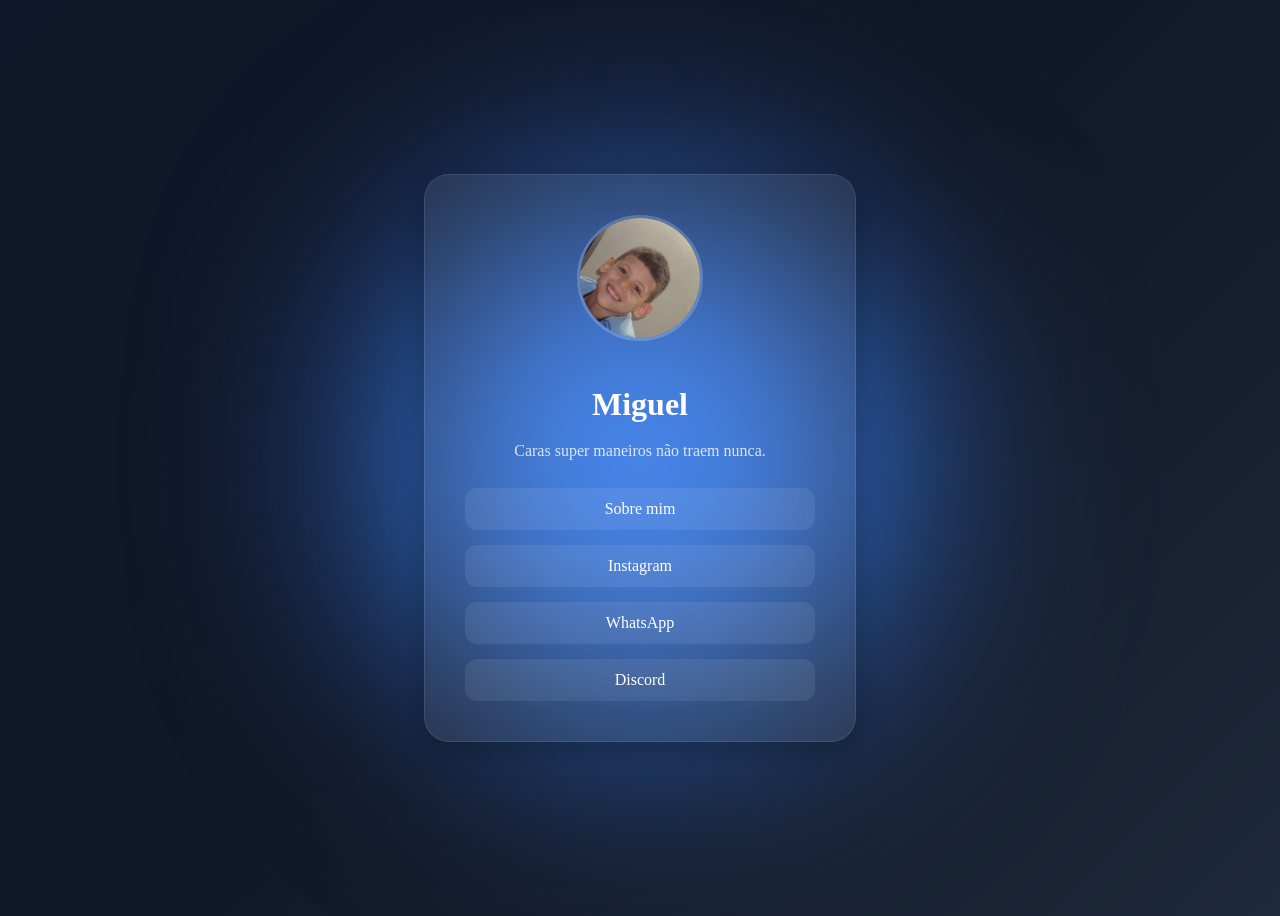
==== index.html @ 72a8d751 "Add files via upload" ====
<!doctype html>
<html lang="pt-BR">
    <head>
        <meta charset="UTF-8" />
        <meta name="viewport" content="width=device-width, initial-scale=1.0" />
        <title>Sobre Mim</title>

        <link rel="stylesheet" href="style.css" />

        <link
            href="https://fonts.googleapis.com/css2?family=Inter:wght@300;400;500;600;700&display=swap"
            rel="stylesheet"
        />
    </head>
    <body>
        <div class="bg"></div>

        <main class="card">
            <img src="assets/mota.jpeg" class="avatar" />

            <h1 id="typing"></h1>

            <p class="bio">Caras super maneiros não traem nunca.</p>

            <div class="buttons">
                <a href="sobre.html">Sobre mim</a>

                <a href="https://instagram.com/ochampions" target="_blank">
                    Instagram
                </a>

                <a href="https://wa.me/5513991956321" target="_blank">
                    WhatsApp
                </a>

                <a href="https://discord.com/users/its.mota" target="_blank">
                    Discord
                </a>
            </div>
        </main>

        <script src="script.js"></script>
    </body>
</html>
---- style.css ----
font-family: "Inter", sans-serif;

* {
    margin: 0;
    padding: 0;
    box-sizing: border-box;
    font-family: Arial, Helvetica, sans-serif;
}

body {
    height: 100vh;
    display: flex;
    justify-content: center;
    align-items: center;
    overflow: hidden;

    background: linear-gradient(135deg, #0f172a, #111827, #1e293b);
}

.bg {
    position: absolute;
    width: 500px;
    height: 500px;

    background: #3b82f6;
    filter: blur(120px);

    border-radius: 50%;

    animation: float 8s ease-in-out infinite;
}

.card {
    position: relative;

    width: 350px;
    padding: 40px;

    border-radius: 25px;

    background: rgba(255, 255, 255, 0.08);

    border: 1px solid rgba(255, 255, 255, 0.1);

    backdrop-filter: blur(15px);

    text-align: center;

    color: white;

    box-shadow: 0 8px 32px rgba(0, 0, 0, 0.3);
}

.avatar {
    width: 120px;
    height: 120px;

    border-radius: 50%;

    object-fit: cover;

    margin-bottom: 20px;

    border: 3px solid rgba(255, 255, 255, 0.2);
}

h1 {
    font-size: 2rem;
    margin-bottom: 10px;
}

.bio {
    opacity: 0.8;
    margin-bottom: 25px;
    line-height: 1.5;
}

.buttons {
    display: flex;
    flex-direction: column;
    gap: 15px;
}

.buttons a {
    text-decoration: none;
    color: white;

    padding: 12px;

    border-radius: 12px;

    background: rgba(255, 255, 255, 0.08);

    transition: 0.3s;

    position: relative;
    overflow: hidden;
}

.buttons a:hover {
    transform: translateY(-3px);

    background: rgba(255, 255, 255, 0.15);
}

.buttons a::before {
    content: "";

    position: absolute;

    top: 0;
    left: -100%;

    width: 100%;
    height: 100%;

    background: linear-gradient(
        90deg,
        transparent,
        rgba(255, 255, 255, 0.2),
        transparent
    );

    transition: 0.5s;
}

.buttons a:hover::before {
    left: 100%;
}

.back {
    display: inline-block;

    margin-top: 25px;
    padding: 12px 20px;

    border-radius: 12px;

    text-decoration: none;
    color: white;

    background: rgba(255, 255, 255, 0.08);

    border: 1px solid rgba(255, 255, 255, 0.1);

    backdrop-filter: blur(10px);

    transition: 0.3s;

    box-shadow: 0 4px 15px rgba(0, 0, 0, 0.2);
}

.back:hover {
    transform: translateY(-3px);

    background: rgba(255, 255, 255, 0.15);

    box-shadow: 0 8px 25px rgba(0, 0, 0, 0.3);
}

.back {
    position: relative;
    overflow: hidden;
}

.back::before {
    content: "";

    position: absolute;

    top: 0;
    left: -100%;

    width: 100%;
    height: 100%;

    background: linear-gradient(
        90deg,
        transparent,
        rgba(255, 255, 255, 0.2),
        transparent
    );

    transition: 0.5s;
}

.back:hover::before {
    left: 100%;
}

@keyframes float {
    0% {
        transform: translateY(0px);
    }

    50% {
        transform: translateY(-30px);
    }

    100% {
        transform: translateY(0px);
    }
}
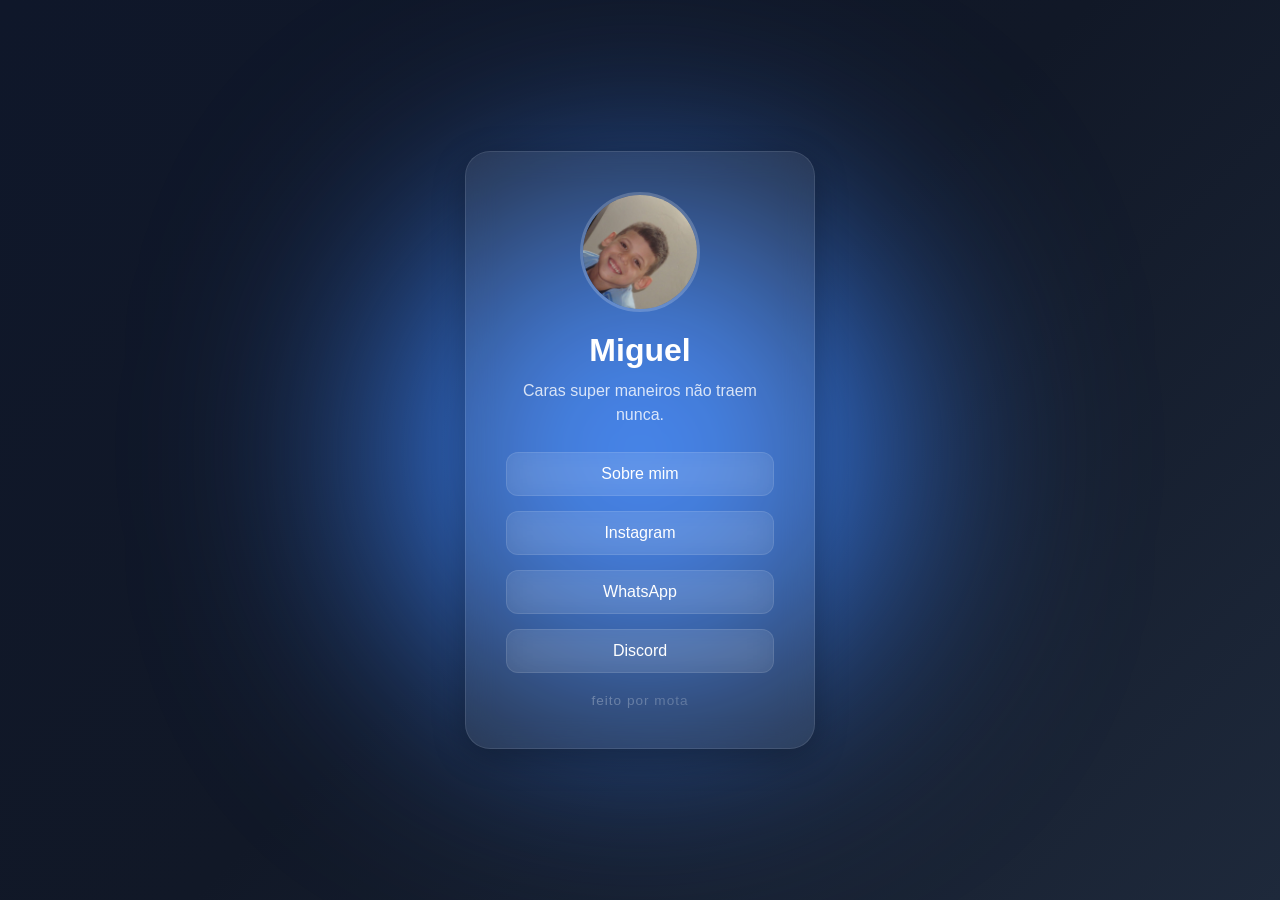
==== commit 0dca1348: "Add files via upload" ====
--- a/index.html
+++ b/index.html
@@ -37,6 +37,10 @@
                     Discord
                 </a>
             </div>
+
+            <footer>
+                <p>feito por mota</p>
+            </footer>
         </main>
 
         <script src="script.js"></script>
--- a/style.css
+++ b/style.css
@@ -1,17 +1,17 @@
-font-family: "Inter", sans-serif;
-
 * {
     margin: 0;
     padding: 0;
     box-sizing: border-box;
-    font-family: Arial, Helvetica, sans-serif;
+    font-family: "Inter", sans-serif;
 }
 
 body {
-    height: 100vh;
+    min-height: 100vh;
+
     display: flex;
     justify-content: center;
     align-items: center;
+
     overflow: hidden;
 
     background: linear-gradient(135deg, #0f172a, #111827, #1e293b);
@@ -19,10 +19,12 @@
 
 .bg {
     position: absolute;
+
     width: 500px;
     height: 500px;
 
     background: #3b82f6;
+
     filter: blur(120px);
 
     border-radius: 50%;
@@ -34,6 +36,7 @@
     position: relative;
 
     width: 350px;
+
     padding: 40px;
 
     border-radius: 25px;
@@ -43,46 +46,57 @@
     border: 1px solid rgba(255, 255, 255, 0.1);
 
     backdrop-filter: blur(15px);
+    -webkit-backdrop-filter: blur(15px);
 
     text-align: center;
 
     color: white;
 
     box-shadow: 0 8px 32px rgba(0, 0, 0, 0.3);
+
+    display: flex;
+    flex-direction: column;
 }
 
 .avatar {
     width: 120px;
     height: 120px;
 
+    display: block;
+
+    margin: 0 auto 20px auto;
+
     border-radius: 50%;
 
     object-fit: cover;
-
-    margin-bottom: 20px;
 
     border: 3px solid rgba(255, 255, 255, 0.2);
 }
 
 h1 {
     font-size: 2rem;
+
     margin-bottom: 10px;
 }
 
 .bio {
     opacity: 0.8;
+
     margin-bottom: 25px;
+
     line-height: 1.5;
 }
 
 .buttons {
     display: flex;
     flex-direction: column;
+
     gap: 15px;
 }
 
 .buttons a {
     text-decoration: none;
+
     color: white;
 
     padding: 12px;
@@ -91,9 +105,15 @@
 
     background: rgba(255, 255, 255, 0.08);
 
+    border: 1px solid rgba(255, 255, 255, 0.1);
+
+    backdrop-filter: blur(15px);
+    -webkit-backdrop-filter: blur(15px);
+
     transition: 0.3s;
 
     position: relative;
+
     overflow: hidden;
 }
 
@@ -132,22 +152,29 @@
     display: inline-block;
 
     margin-top: 25px;
+
     padding: 12px 20px;
 
     border-radius: 12px;
 
     text-decoration: none;
+
     color: white;
 
     background: rgba(255, 255, 255, 0.08);
 
     border: 1px solid rgba(255, 255, 255, 0.1);
 
-    backdrop-filter: blur(10px);
+    backdrop-filter: blur(15px);
+    -webkit-backdrop-filter: blur(15px);
 
     transition: 0.3s;
 
     box-shadow: 0 4px 15px rgba(0, 0, 0, 0.2);
+
+    position: relative;
+
+    overflow: hidden;
 }
 
 .back:hover {
@@ -156,11 +183,6 @@
     background: rgba(255, 255, 255, 0.15);
 
     box-shadow: 0 8px 25px rgba(0, 0, 0, 0.3);
-}
-
-.back {
-    position: relative;
-    overflow: hidden;
 }
 
 .back::before {
@@ -188,6 +210,30 @@
     left: 100%;
 }
 
+footer {
+    margin-top: auto;
+
+    padding-top: 20px;
+
+    opacity: 0.5;
+
+    font-size: 0.85rem;
+
+    letter-spacing: 1px;
+}
+
+footer p {
+    background: linear-gradient(
+        90deg,
+        rgba(255, 255, 255, 0.7),
+        rgba(255, 255, 255, 0.3)
+    );
+
+    -webkit-background-clip: text;
+
+    -webkit-text-fill-color: transparent;
+}
+
 @keyframes float {
     0% {
         transform: translateY(0px);
@@ -201,3 +247,12 @@
         transform: translateY(0px);
     }
 }
+
+@media (hover: none) {
+    .buttons a:hover,
+    .back:hover {
+        transform: none;
+
+        background: rgba(255, 255, 255, 0.08);
+    }
+}
